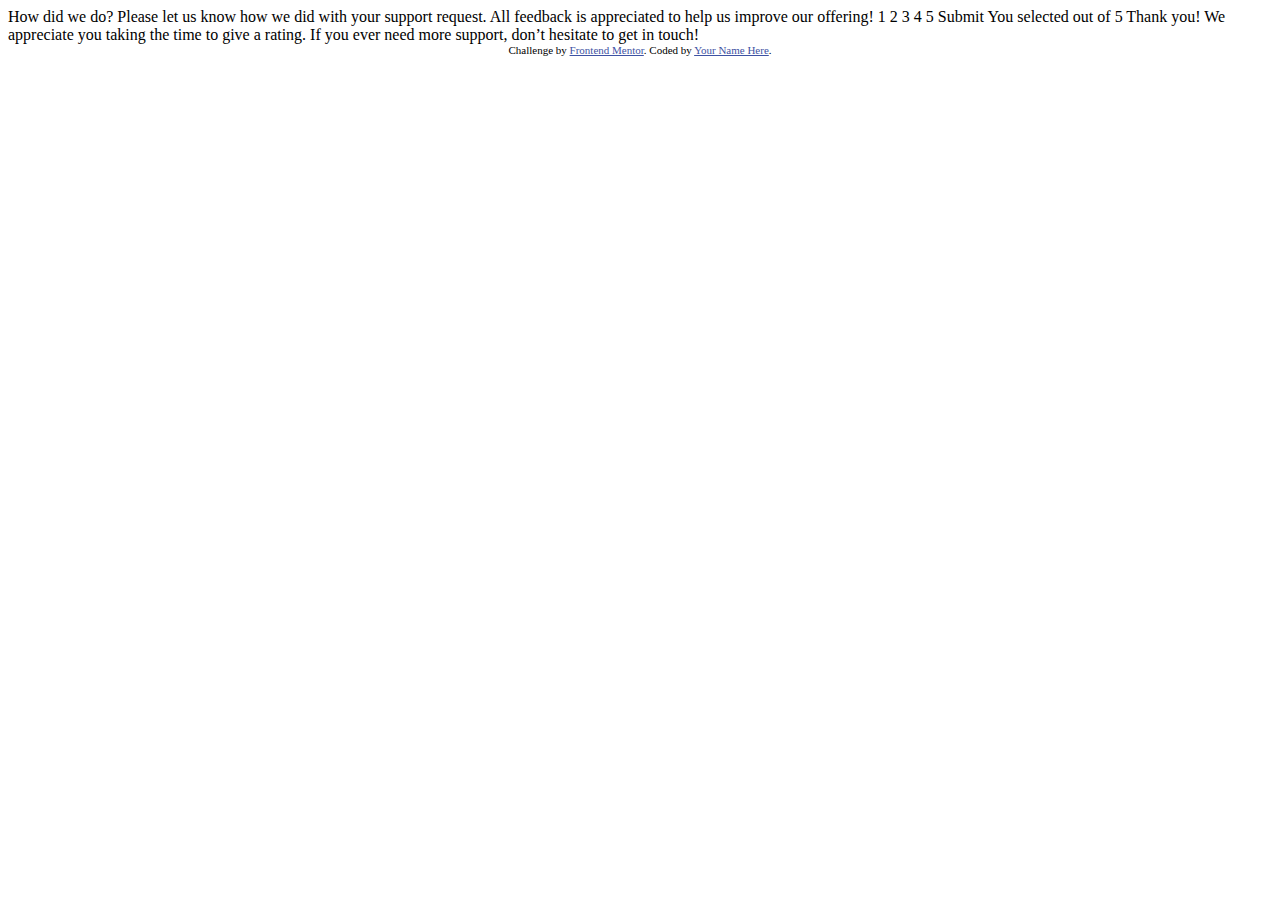
==== interactive-rating-component-main/index.html @ c1225fbe "new task" ====
<!DOCTYPE html>
<html lang="en">
<head>
  <meta charset="UTF-8">
  <meta name="viewport" content="width=device-width, initial-scale=1.0"> <!-- displays site properly based on user's device -->

  <link rel="icon" type="image/png" sizes="32x32" href="./images/favicon-32x32.png">
  
  <title>Frontend Mentor | Interactive rating component</title>

  <!-- Feel free to remove these styles or customise in your own stylesheet 👍 -->
  <style>
    .attribution { font-size: 11px; text-align: center; }
    .attribution a { color: hsl(228, 45%, 44%); }
  </style>
</head>
<body>

  <!-- Rating state start -->

  How did we do?

  Please let us know how we did with your support request. All feedback is appreciated 
  to help us improve our offering!

  1 2 3 4 5

  Submit

  <!-- Rating state end -->

  <!-- Thank you state start -->

  You selected <!-- Add rating here --> out of 5

  Thank you!

  We appreciate you taking the time to give a rating. If you ever need more support, 
  don’t hesitate to get in touch!

  <!-- Thank you state end -->

  
  <div class="attribution">
    Challenge by <a href="https://www.frontendmentor.io?ref=challenge" target="_blank">Frontend Mentor</a>. 
    Coded by <a href="#">Your Name Here</a>.
  </div>
</body>
</html>
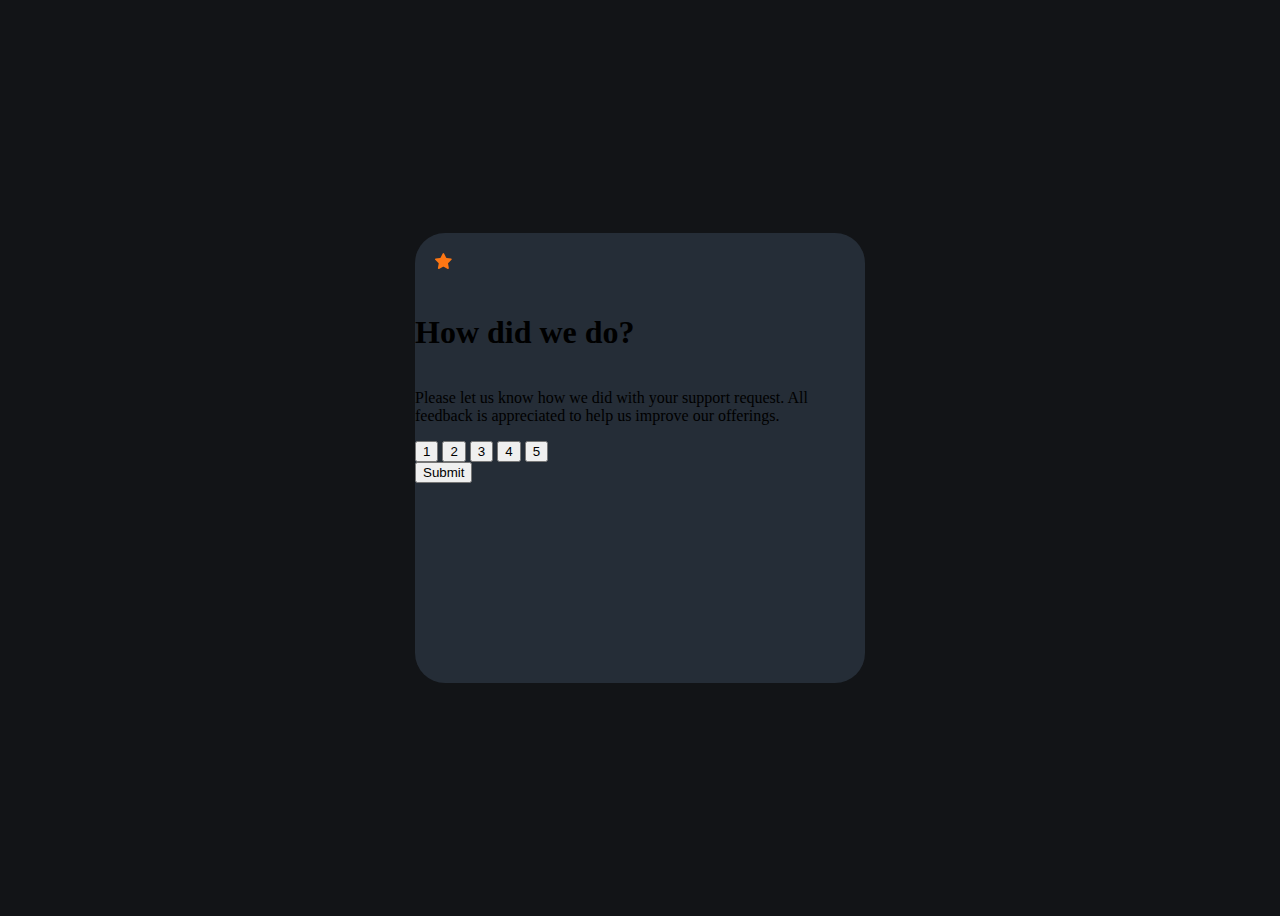
==== commit af7ee451: "html" ====
--- a/interactive-rating-component-main/index.html
+++ b/interactive-rating-component-main/index.html
@@ -2,48 +2,37 @@
 <html lang="en">
 <head>
   <meta charset="UTF-8">
-  <meta name="viewport" content="width=device-width, initial-scale=1.0"> <!-- displays site properly based on user's device -->
-
-  <link rel="icon" type="image/png" sizes="32x32" href="./images/favicon-32x32.png">
-  
-  <title>Frontend Mentor | Interactive rating component</title>
-
-  <!-- Feel free to remove these styles or customise in your own stylesheet 👍 -->
-  <style>
-    .attribution { font-size: 11px; text-align: center; }
-    .attribution a { color: hsl(228, 45%, 44%); }
-  </style>
+  <meta http-equiv="X-UA-Compatible" content="IE=edge">
+  <meta name="viewport" content="width=device-width, initial-scale=1.0">
+  <link href="https://cdn.jsdelivr.net/npm/bootstrap@5.2.0-beta1/dist/css/bootstrap.min.css" rel="stylesheet" integrity="sha384-0evHe/X+R7YkIZDRvuzKMRqM+OrBnVFBL6DOitfPri4tjfHxaWutUpFmBp4vmVor" crossorigin="anonymous">
+<script src="https://cdn.jsdelivr.net/npm/bootstrap@5.2.0-beta1/dist/js/bootstrap.bundle.min.js" integrity="sha384-pprn3073KE6tl6bjs2QrFaJGz5/SUsLqktiwsUTF55Jfv3qYSDhgCecCxMW52nD2" crossorigin="anonymous"></script>
+<link rel="stylesheet" href="style.css">
+  <title>Interactive rating Component</title>
 </head>
 <body>
+  <div class="container-fluid">
+    <div class="fav-icon">
+      <img src="images/icon-star.svg" alt="star-icon" class="star-icon">
+    </div>
+    <div>
+      <h1>How did we do?</h1>
+    </div>
+    <div>
+      <p>Please let us know how we did with your support request. All feedback is appreciated to help us improve our offerings.</p>
+    </div>
+    <div>
+      <button>1</button>
+      <button>2</button>
+      <button>3</button>
+      <button>4</button>
+      <button>5</button>
+    </div>
+    <div>
+      <button>Submit</button>
+    </div>
+    
 
-  <!-- Rating state start -->
-
-  How did we do?
-
-  Please let us know how we did with your support request. All feedback is appreciated 
-  to help us improve our offering!
-
-  1 2 3 4 5
-
-  Submit
-
-  <!-- Rating state end -->
-
-  <!-- Thank you state start -->
-
-  You selected <!-- Add rating here --> out of 5
-
-  Thank you!
-
-  We appreciate you taking the time to give a rating. If you ever need more support, 
-  don’t hesitate to get in touch!
-
-  <!-- Thank you state end -->
-
+  </div>
   
-  <div class="attribution">
-    Challenge by <a href="https://www.frontendmentor.io?ref=challenge" target="_blank">Frontend Mentor</a>. 
-    Coded by <a href="#">Your Name Here</a>.
-  </div>
 </body>
 </html>--- a/interactive-rating-component-main/style.css
+++ b/interactive-rating-component-main/style.css
@@ -0,0 +1,24 @@
+body{
+    background-color: hsl(216, 12%, 8%);
+    display: flex;
+    align-items: center;
+    justify-content: center;
+    height: 100vh;
+}
+.container-fluid{
+ display: flex;
+ flex-direction: column;
+ background-color:hsl(213, 19%, 18%) ;
+ height: 50vh;
+ width: 50vh;
+ margin: 0;
+ border-radius: 30px;
+}
+.fav-icon{
+    padding: 10px;
+}
+.star-icon{
+    background-color:hsl(213, 19%, 18%) ;
+    padding: 10px;
+}
+
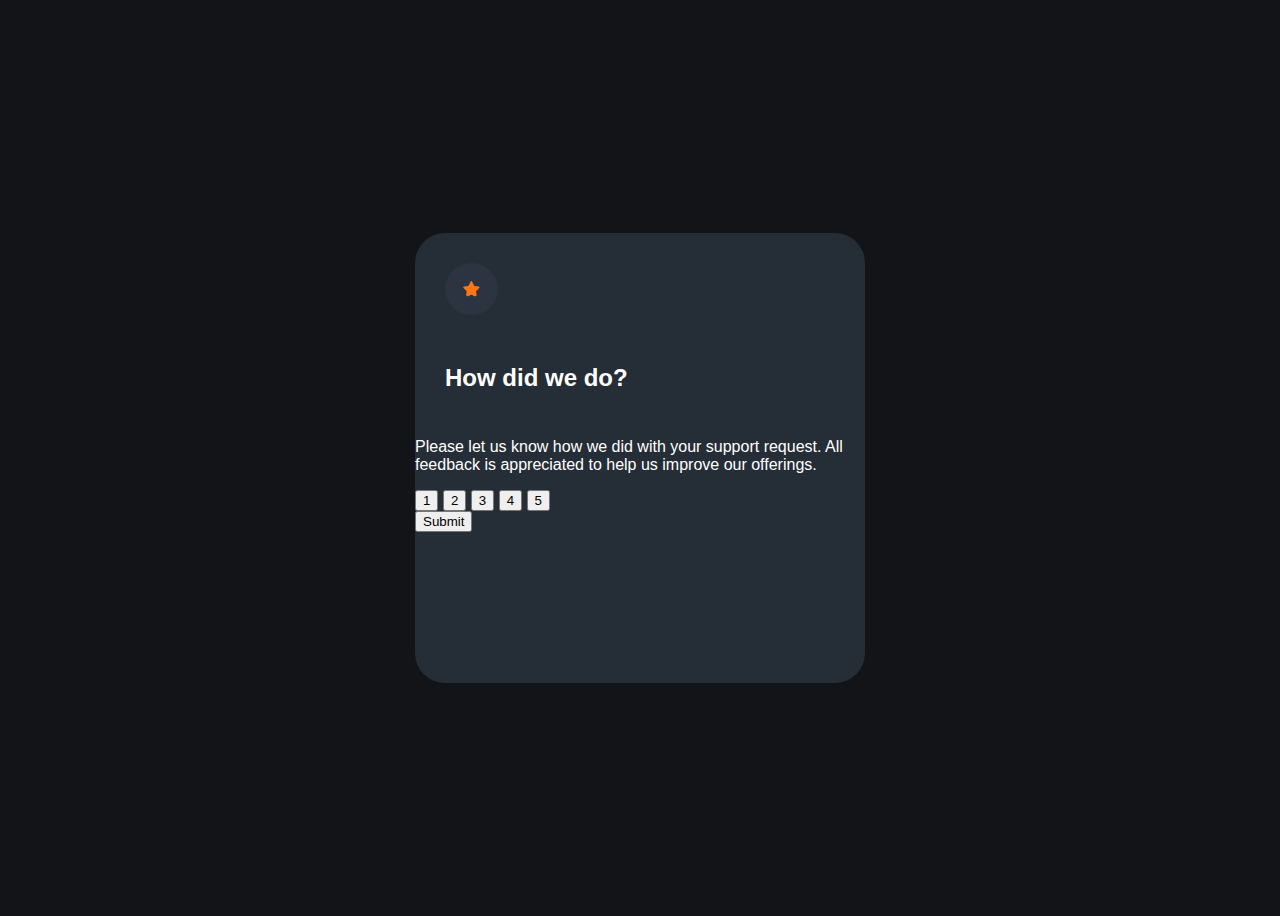
==== commit 93550f96: "version 2" ====
--- a/interactive-rating-component-main/index.html
+++ b/interactive-rating-component-main/index.html
@@ -6,6 +6,8 @@
   <meta name="viewport" content="width=device-width, initial-scale=1.0">
   <link href="https://cdn.jsdelivr.net/npm/bootstrap@5.2.0-beta1/dist/css/bootstrap.min.css" rel="stylesheet" integrity="sha384-0evHe/X+R7YkIZDRvuzKMRqM+OrBnVFBL6DOitfPri4tjfHxaWutUpFmBp4vmVor" crossorigin="anonymous">
 <script src="https://cdn.jsdelivr.net/npm/bootstrap@5.2.0-beta1/dist/js/bootstrap.bundle.min.js" integrity="sha384-pprn3073KE6tl6bjs2QrFaJGz5/SUsLqktiwsUTF55Jfv3qYSDhgCecCxMW52nD2" crossorigin="anonymous"></script>
+<link rel="preconnect" href="https://fonts.googleapis.com">
+<link rel="preconnect" href="https://fonts.gstatic.com" crossorigin>
 <link rel="stylesheet" href="style.css">
   <title>Interactive rating Component</title>
 </head>
@@ -14,8 +16,8 @@
     <div class="fav-icon">
       <img src="images/icon-star.svg" alt="star-icon" class="star-icon">
     </div>
-    <div>
-      <h1>How did we do?</h1>
+    <div class="card-heading">
+      <h2>How did we do?</h2>
     </div>
     <div>
       <p>Please let us know how we did with your support request. All feedback is appreciated to help us improve our offerings.</p>
--- a/interactive-rating-component-main/style.css
+++ b/interactive-rating-component-main/style.css
@@ -3,7 +3,9 @@
     display: flex;
     align-items: center;
     justify-content: center;
+    color: white;
     height: 100vh;
+    font-family: 'Overpass', sans-serif;
 }
 .container-fluid{
  display: flex;
@@ -16,9 +18,17 @@
 }
 .fav-icon{
     padding: 10px;
+    margin-top: 20px;
+    margin-left: 20px;
 }
 .star-icon{
-    background-color:hsl(213, 19%, 18%) ;
+    background-color:hsl(213, 20%, 21%) ;
+    padding: 18px;
+    border-radius: 50px;
+}
+.card-heading{
     padding: 10px;
+    margin-left: 20px;
+    margin-top:5px
 }
 
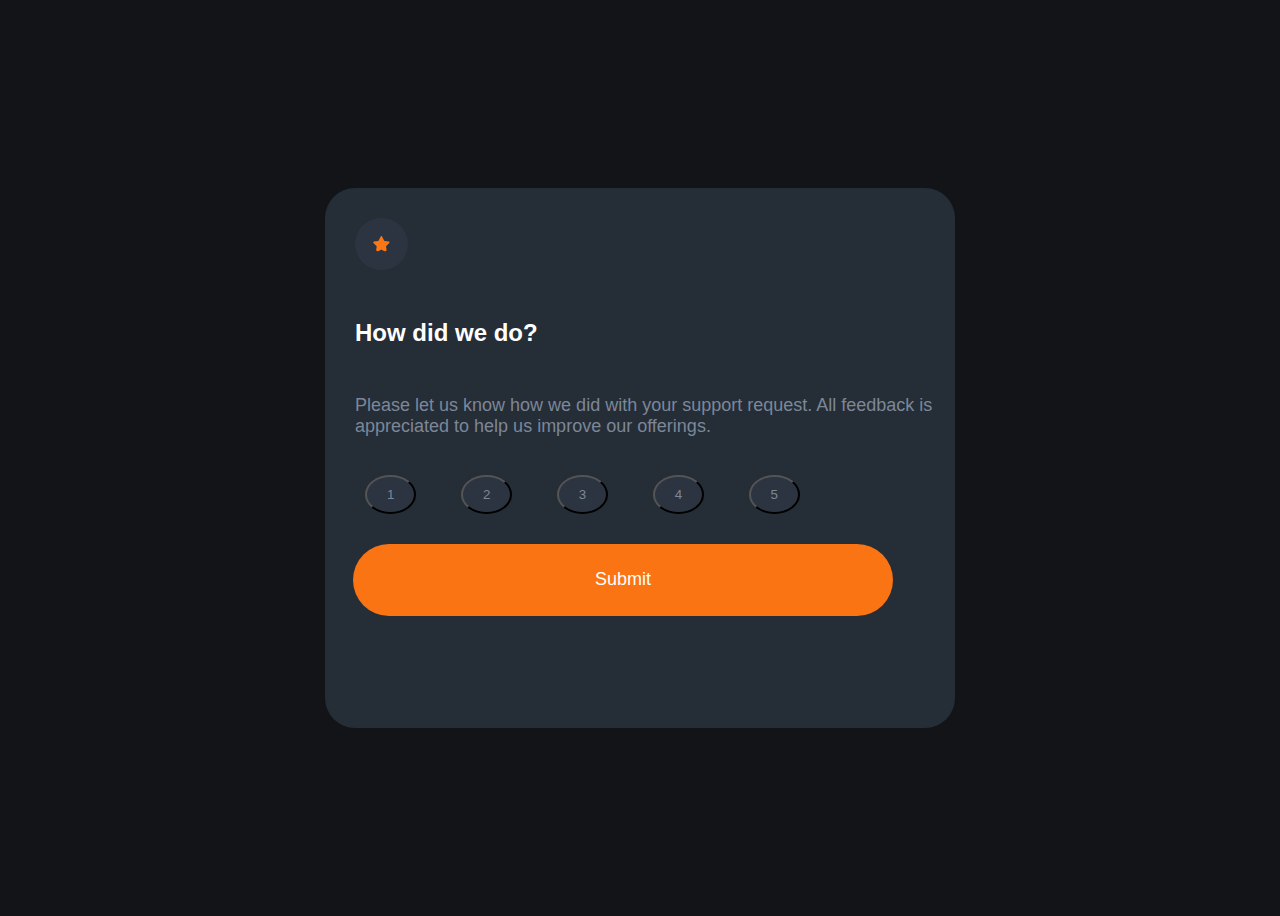
==== commit 9ea2ea70: "desktop design" ====
--- a/interactive-rating-component-main/index.html
+++ b/interactive-rating-component-main/index.html
@@ -19,18 +19,18 @@
     <div class="card-heading">
       <h2>How did we do?</h2>
     </div>
-    <div>
+    <div class="card-paragraph">
       <p>Please let us know how we did with your support request. All feedback is appreciated to help us improve our offerings.</p>
     </div>
-    <div>
-      <button>1</button>
-      <button>2</button>
-      <button>3</button>
-      <button>4</button>
-      <button>5</button>
+    <div class="card-button">
+      <button class="btn">1</button>
+      <button class="btn">2</button>
+      <button class="btn">3</button>
+      <button class="btn">4</button>
+      <button class="btn">5</button>
     </div>
     <div>
-      <button>Submit</button>
+      <button class="submit-btn">Submit</button>
     </div>
     
 
--- a/interactive-rating-component-main/style.css
+++ b/interactive-rating-component-main/style.css
@@ -11,8 +11,8 @@
  display: flex;
  flex-direction: column;
  background-color:hsl(213, 19%, 18%) ;
- height: 50vh;
- width: 50vh;
+ height: 60vh;
+ width: 70vh;
  margin: 0;
  border-radius: 30px;
 }
@@ -31,4 +31,44 @@
     margin-left: 20px;
     margin-top:5px
 }
+.card-paragraph{
+    margin-left: 15px;
+    font-size: 18px;
+    padding-left: 15px;
+    padding-right: 20px;
+    color:hsl(216, 12%, 54%);
+}
+.card-button{
+    margin-left: 20px;
 
+}
+.btn{
+    color:hsl(216, 12%, 54%);
+    background-color: hsl(213, 20%, 21%);
+    margin: 20px;
+    padding: 10px 20px;
+    border-radius: 50%;
+    outline: none;
+    border-color: none;
+}
+.btn:hover{
+    background-color: hsl(25, 97%, 53%);
+    color: white;
+    border: 0;
+}
+.submit-btn{
+    width: 60vh;
+    height: 8vh;
+    margin-left: 28px;
+    margin-top: 10px;
+    background-color: hsl(25, 97%, 53%);
+    color: white;
+    border: 0;
+    font-size: 18px;
+    border-radius: 40px;
+}
+.submit-btn:hover{
+    background-color: white;
+    color: hsl(25, 97%, 53%);
+}
+
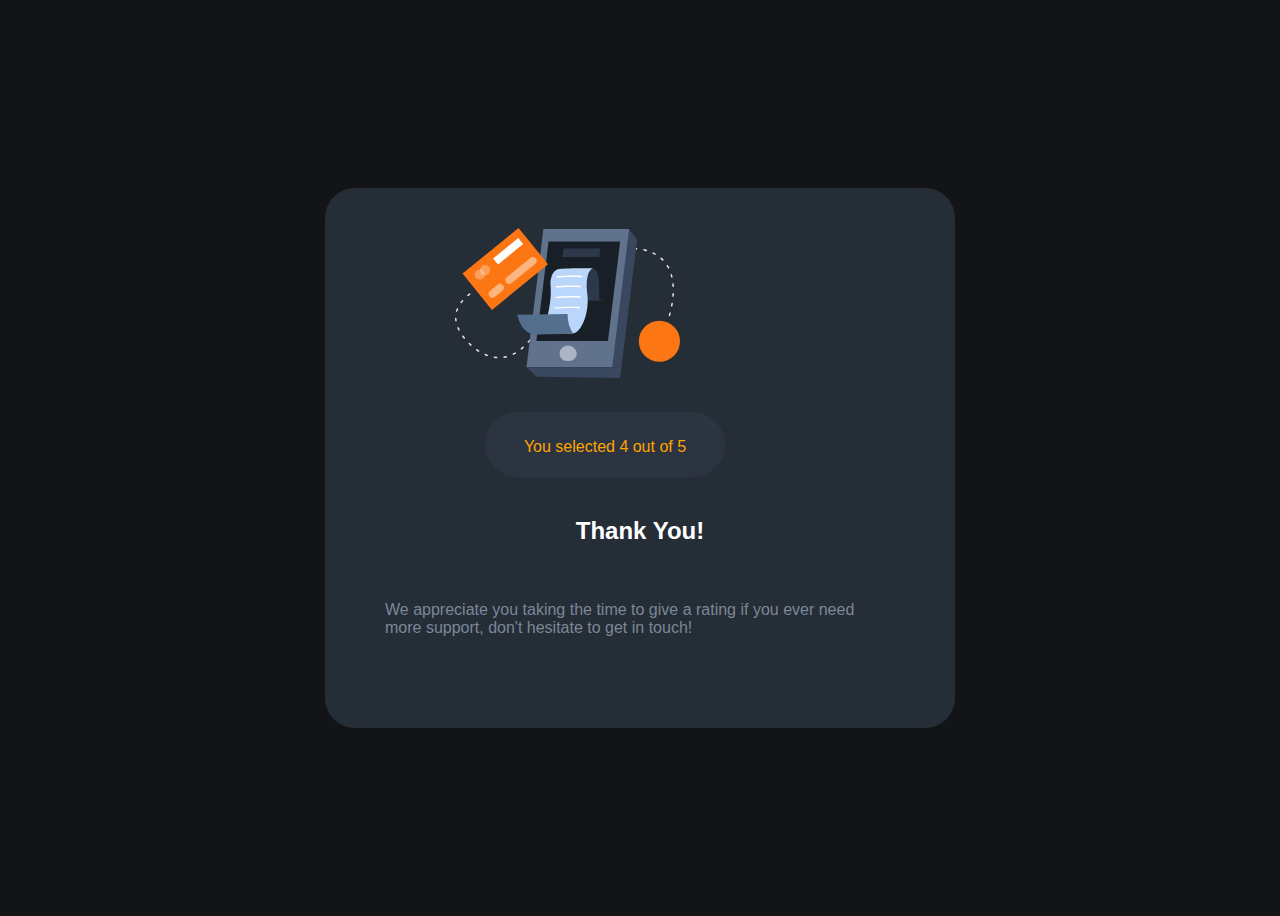
==== commit 25c1034c: "thankyou design" ====
--- a/interactive-rating-component-main/index.html
+++ b/interactive-rating-component-main/index.html
@@ -1,40 +1,66 @@
 <!DOCTYPE html>
 <html lang="en">
+
 <head>
   <meta charset="UTF-8">
   <meta http-equiv="X-UA-Compatible" content="IE=edge">
   <meta name="viewport" content="width=device-width, initial-scale=1.0">
-  <link href="https://cdn.jsdelivr.net/npm/bootstrap@5.2.0-beta1/dist/css/bootstrap.min.css" rel="stylesheet" integrity="sha384-0evHe/X+R7YkIZDRvuzKMRqM+OrBnVFBL6DOitfPri4tjfHxaWutUpFmBp4vmVor" crossorigin="anonymous">
-<script src="https://cdn.jsdelivr.net/npm/bootstrap@5.2.0-beta1/dist/js/bootstrap.bundle.min.js" integrity="sha384-pprn3073KE6tl6bjs2QrFaJGz5/SUsLqktiwsUTF55Jfv3qYSDhgCecCxMW52nD2" crossorigin="anonymous"></script>
-<link rel="preconnect" href="https://fonts.googleapis.com">
-<link rel="preconnect" href="https://fonts.gstatic.com" crossorigin>
-<link rel="stylesheet" href="style.css">
+  <link href="https://cdn.jsdelivr.net/npm/bootstrap@5.2.0-beta1/dist/css/bootstrap.min.css" rel="stylesheet"
+    integrity="sha384-0evHe/X+R7YkIZDRvuzKMRqM+OrBnVFBL6DOitfPri4tjfHxaWutUpFmBp4vmVor" crossorigin="anonymous">
+  <script src="https://cdn.jsdelivr.net/npm/bootstrap@5.2.0-beta1/dist/js/bootstrap.bundle.min.js"
+    integrity="sha384-pprn3073KE6tl6bjs2QrFaJGz5/SUsLqktiwsUTF55Jfv3qYSDhgCecCxMW52nD2"
+    crossorigin="anonymous"></script>
+  <link rel="preconnect" href="https://fonts.googleapis.com">
+  <link rel="preconnect" href="https://fonts.gstatic.com" crossorigin>
+  <link rel="stylesheet" href="style.css">
   <title>Interactive rating Component</title>
 </head>
+
 <body>
-  <div class="container-fluid">
-    <div class="fav-icon">
-      <img src="images/icon-star.svg" alt="star-icon" class="star-icon">
+    <div class="container-fluid">
+      <div class="fav-icon">
+        <img src="images/icon-star.svg" alt="star-icon" class="star-icon">
+      </div>
+      <div class="card-heading">
+        <h2>How did we do?</h2>
+      </div>
+      <div class="card-paragraph">
+        <p>Please let us know how we did with your support request. All feedback is appreciated to help us improve our
+          offerings.</p>
+      </div>
+      <div class="card-button">
+        <button class="btn">1</button>
+        <button class="btn">2</button>
+        <button class="btn">3</button>
+        <button class="btn">4</button>
+        <button class="btn">5</button>
+      </div>
+      <div>
+        <button class="submit-btn">Submit</button>
+      </div>
     </div>
-    <div class="card-heading">
-      <h2>How did we do?</h2>
+
+    <div class="thankyou-container">
+      <div class="illustration">
+        <img src="images/illustration-thank-you.svg" alt="thankyou image" class="thankyou-img">
+      </div>
+      <div class="rating">
+        <p>You selected 4 out of 5</p>
+      </div>
+      <div class="thankyou-popup">
+        <h2>Thank You!</h2>
+      </div>
+      <div class="thankyou-msg">
+        <p>
+          We appreciate you taking the time to give a rating if you ever need
+          more support, don't hesitate to get in touch!
+        </p>
+      </div>
+      
     </div>
-    <div class="card-paragraph">
-      <p>Please let us know how we did with your support request. All feedback is appreciated to help us improve our offerings.</p>
-    </div>
-    <div class="card-button">
-      <button class="btn">1</button>
-      <button class="btn">2</button>
-      <button class="btn">3</button>
-      <button class="btn">4</button>
-      <button class="btn">5</button>
-    </div>
-    <div>
-      <button class="submit-btn">Submit</button>
-    </div>
+
     
 
-  </div>
-  
 </body>
+
 </html>--- a/interactive-rating-component-main/style.css
+++ b/interactive-rating-component-main/style.css
@@ -7,7 +7,7 @@
     height: 100vh;
     font-family: 'Overpass', sans-serif;
 }
-.container-fluid{
+.container-fluid, .thankyou-container{
  display: flex;
  flex-direction: column;
  background-color:hsl(213, 19%, 18%) ;
@@ -15,6 +15,10 @@
  width: 70vh;
  margin: 0;
  border-radius: 30px;
+ 
+}
+.container-fluid{
+    display: none;
 }
 .fav-icon{
     padding: 10px;
@@ -71,4 +75,32 @@
     background-color: white;
     color: hsl(25, 97%, 53%);
 }
+.thankyou-img{
+    margin-top: 40px;
+    margin-left: 130px;
+    height: 150px;
+}
+.rating{
+    margin-top: 30px;
+    margin-left: 160px;
+    background-color:hsl(213, 20%, 21%) ;
+    color: orange;
+    width: 220px;
+    height: 45px;
+    padding: 10px;
+    text-align: center;
+    border-radius: 50px;
+}
+.thankyou-popup{
+    text-align: center;
+    padding: 10px;
+    margin-top: 10px;
+}
 
+.thankyou-msg{
+    padding: 10px;
+    margin-left: 50px;
+    margin-right: 60px;
+    color: hsl(216, 12%, 54%);;
+}
+
